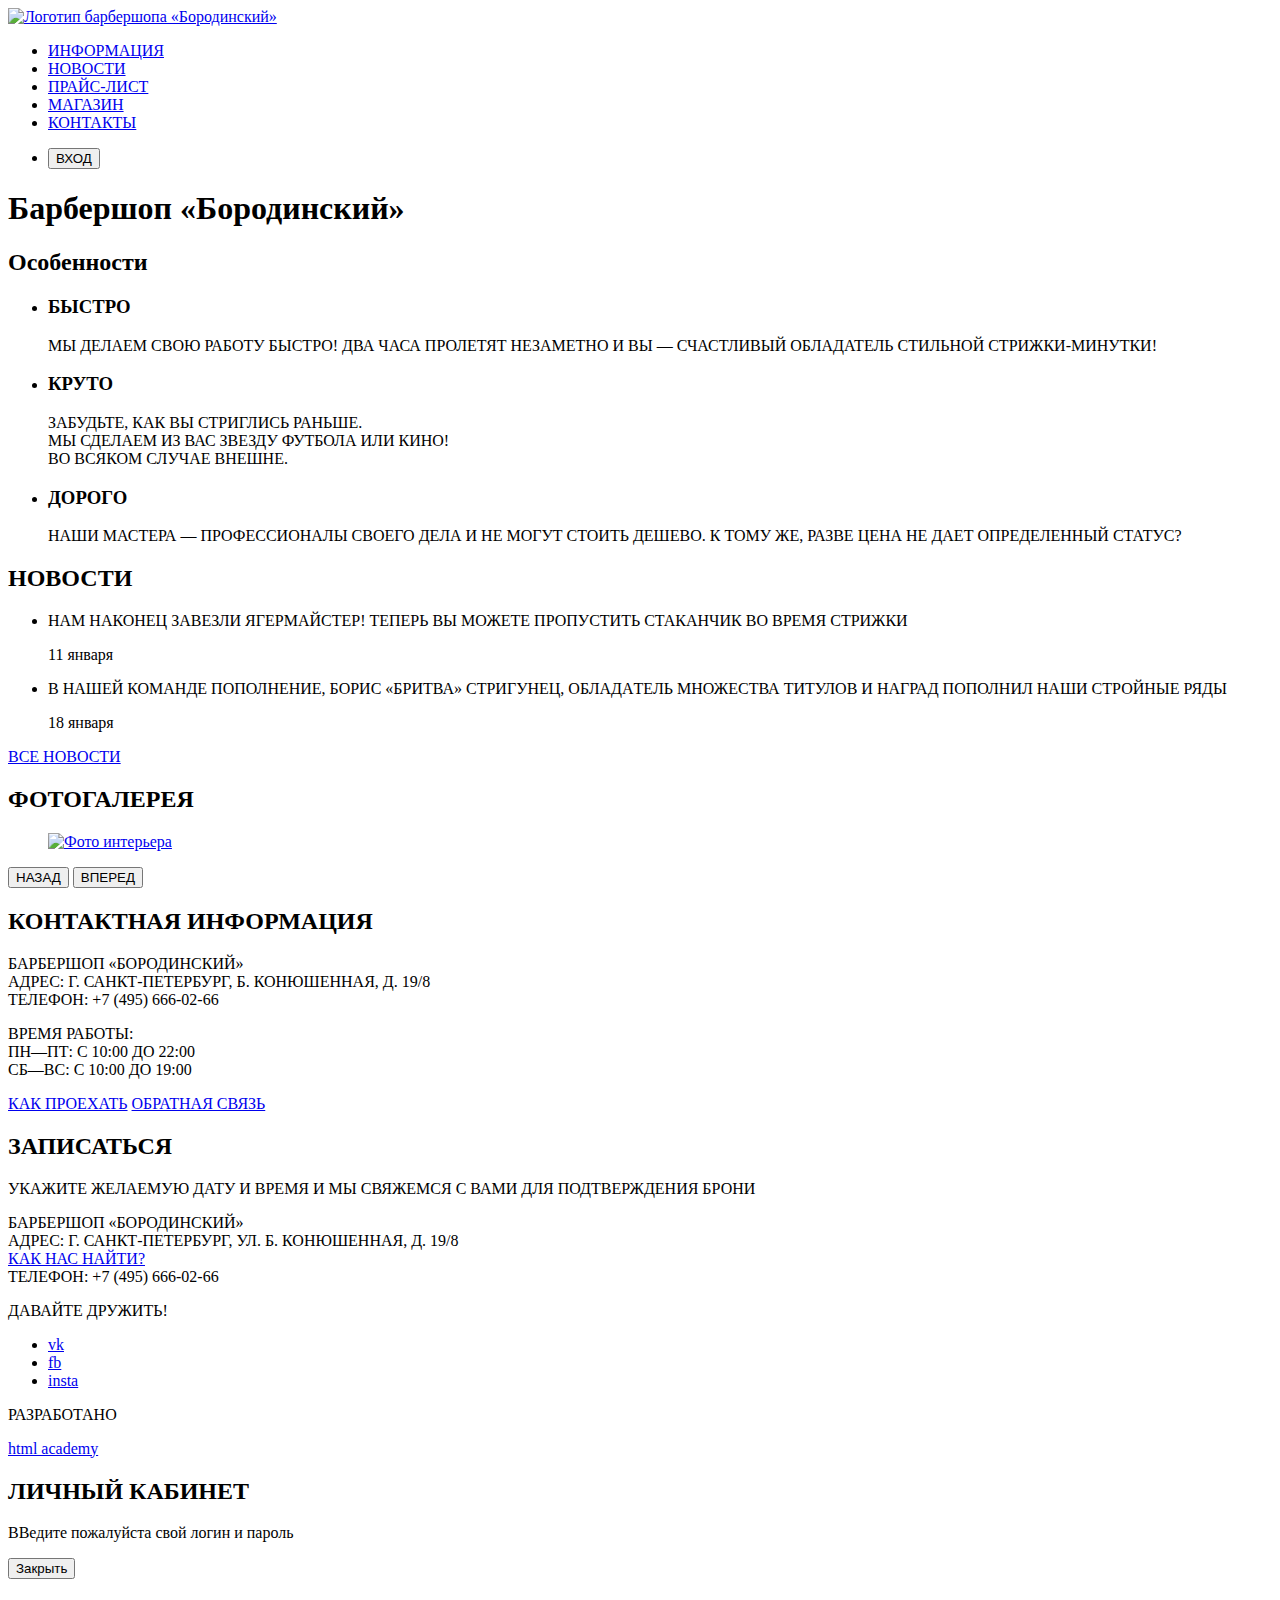
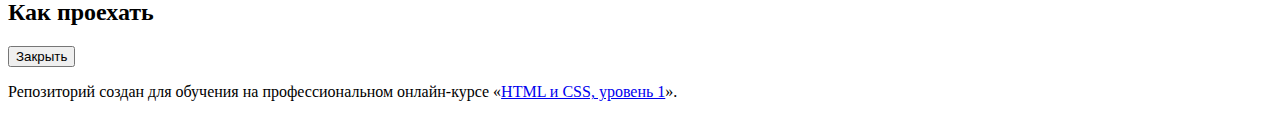
==== index.html @ 70d3af2f "Разметка главной страницы" ====
<!DOCTYPE html>
<html lang="ru">

  <head>
    <meta charset="utf-8">
    <title>HTML Academy: Барбершоп «Бородинский»</title>
  </head>

  <body>
    <header>
      <nav>
        <a href="#">
          <img src="https://via.placeholder.com/371x155" width="371" height="155" alt="Логотип барбершопа «Бородинский»">
        </a>
        <ul>
          <li><a href="info.htm">ИНФОРМАЦИЯ</a></li>
          <li><a href="news.htm">НОВОСТИ</a></li>
          <li><a href="price.htm">ПРАЙС-ЛИСТ</a></li>
          <li><a href="catalog.htm">МАГАЗИН</a></li>
          <li><a href="contacts.htm">КОНТАКТЫ</a></li>
        </ul>
        <ul>
          <li><button type="button">ВХОД</button></li>
        </ul>
      </nav>
    </header>

    <main>
      <h1>Барбершоп «Бородинский»</h1>
      <section>
        <h2>Особенности</h2>
        <ul>
          <li>
            <h3>БЫСТРО</h3>
            <p>МЫ ДЕЛАЕМ СВОЮ РАБОТУ БЫСТРО! ДВА ЧАСА ПРОЛЕТЯТ НЕЗАМЕТНО И ВЫ — СЧАСТЛИВЫЙ ОБЛАДАТЕЛЬ СТИЛЬНОЙ СТРИЖКИ-МИНУТКИ!</p>
          </li>
          <li>
            <h3>КРУТО</h3>
            <p>ЗАБУДЬТЕ, КАК ВЫ СТРИГЛИСЬ РАНЬШЕ.<br>МЫ СДЕЛАЕМ ИЗ ВАС ЗВЕЗДУ ФУТБОЛА ИЛИ КИНО!<br>ВО ВСЯКОМ СЛУЧАЕ ВНЕШНЕ.</p>
          </li>
          <li>
            <h3>ДОРОГО</h3>
            <p>НАШИ МАСТЕРА — ПРОФЕССИОНАЛЫ СВОЕГО ДЕЛА И НЕ МОГУТ СТОИТЬ ДЕШЕВО. К ТОМУ ЖЕ, РАЗВЕ ЦЕНА НЕ ДАЕТ ОПРЕДЕЛЕННЫЙ СТАТУС?</p>
          </li>
        </ul>
      </section>

      <section>
        <h2>НОВОСТИ</h2>
        <ul>
          <li>
            <p>НАМ НАКОНЕЦ ЗАВЕЗЛИ ЯГЕРМАЙСТЕР! ТЕПЕРЬ ВЫ МОЖЕТЕ ПРОПУСТИТЬ СТАКАНЧИК ВО ВРЕМЯ СТРИЖКИ</p>
            <time datetime="2019-01-11">11 января</time>
          </li>
          <li>
            <p>В НАШЕЙ КОМАНДЕ ПОПОЛНЕНИЕ, БОРИС «БРИТВА» СТРИГУНЕЦ, ОБЛАДAТЕЛЬ МНОЖЕСТВА ТИТУЛОВ И НАГРАД ПОПОЛНИЛ НАШИ СТРОЙНЫЕ РЯДЫ</p>
            <time datetime="2019-01-18">18 января</time>
          </li>
        </ul>
        <a href="news.html">ВСЕ НОВОСТИ</a>
      </section>

      <section>
        <h2>ФОТОГАЛЕРЕЯ</h2>
        <figure>
          <a href="#">
            <img src="https://via.placeholder.com/286x164" alt="Фото интерьера">
          </a>
        </figure>
        <button type="button" name="photo-gallery-back">НАЗАД</button>
        <button type="button" name="photo-gallery-forward">ВПЕРЕД</button>
      </section>

      <section>
        <h2>КОНТАКТНАЯ ИНФОРМАЦИЯ</h2>
        <p>
          БАРБЕРШОП «БОРОДИНСКИЙ»<br>
          АДРЕС: Г. САНКТ-ПЕТЕРБУРГ, Б. КОНЮШЕННАЯ, Д. 19/8<br>
          ТЕЛЕФОН: +7 (495) 666-02-66
        </p>
        <p>
          ВРЕМЯ РАБОТЫ:<br>
          ПН—ПТ: С 10:00 ДО 22:00<br>
          СБ—ВС: С 10:00 ДО 19:00
        </p>
        <a href="map.html">КАК ПРОЕХАТЬ</a>
        <a href="contacts.html">ОБРАТНАЯ СВЯЗЬ</a>
      </section>

      <section>
        <h2>ЗАПИСАТЬСЯ</h2>
        <p>УКАЖИТЕ ЖЕЛАЕМУЮ ДАТУ И ВРЕМЯ И МЫ СВЯЖЕМСЯ С ВАМИ ДЛЯ ПОДТВЕРЖДЕНИЯ БРОНИ</p>
          <!-- форма для записи: ДАТА  ВРЕМЯ  ВАШЕ ИМЯ  ТЕЛЕФОН  ОТПРАВИТЬ -->

      </section>
    </main>

    <footer>
      <p>
        БАРБЕРШОП «БОРОДИНСКИЙ»<br>
        АДРЕС: Г. САНКТ-ПЕТЕРБУРГ, УЛ. Б. КОНЮШЕННАЯ, Д. 19/8<br>
        <a href="map.html">КАК НАС НАЙТИ?</a><br>
        ТЕЛЕФОН: +7 (495) 666-02-66
      </p>
      <div class="footer-social">
        <p>ДАВАЙТЕ ДРУЖИТЬ!</p>
        <ul>
          <li><a href="#">vk</a></li>
          <li><a href="#">fb</a></li>
          <li><a href="#">insta</a></li>
        </ul>
        <p>РАЗРАБОТАНО</p>
        <a href="https://htmlacademy.ru">html academy</a>
      </div>
    </footer>

    <section>
      <h2>ЛИЧНЫЙ КАБИНЕТ</h2>
      <p>ВВедите пожалуйста свой логин и пароль</p>
      <!-- форма для входа: ЛОГИН ПАРОЛЬ ЗАПОМНИТЕ МЕНЯ Я ЗАБЫЛ ПАРОЛЬ! ВОЙТИ -->
      <button type="button" name="window-close">Закрыть</button>
    </section>

    <section>
      <h2>Как проехать</h2>
      <!-- карта -->
      <button type="button" name="window-close">Закрыть</button>
    </section>
    <p>Репозиторий создан для обучения на профессиональном онлайн‑курсе «<a href="https://htmlacademy.ru/intensive/htmlcss">HTML и CSS, уровень 1</a>».</p>
  </body>
</html>
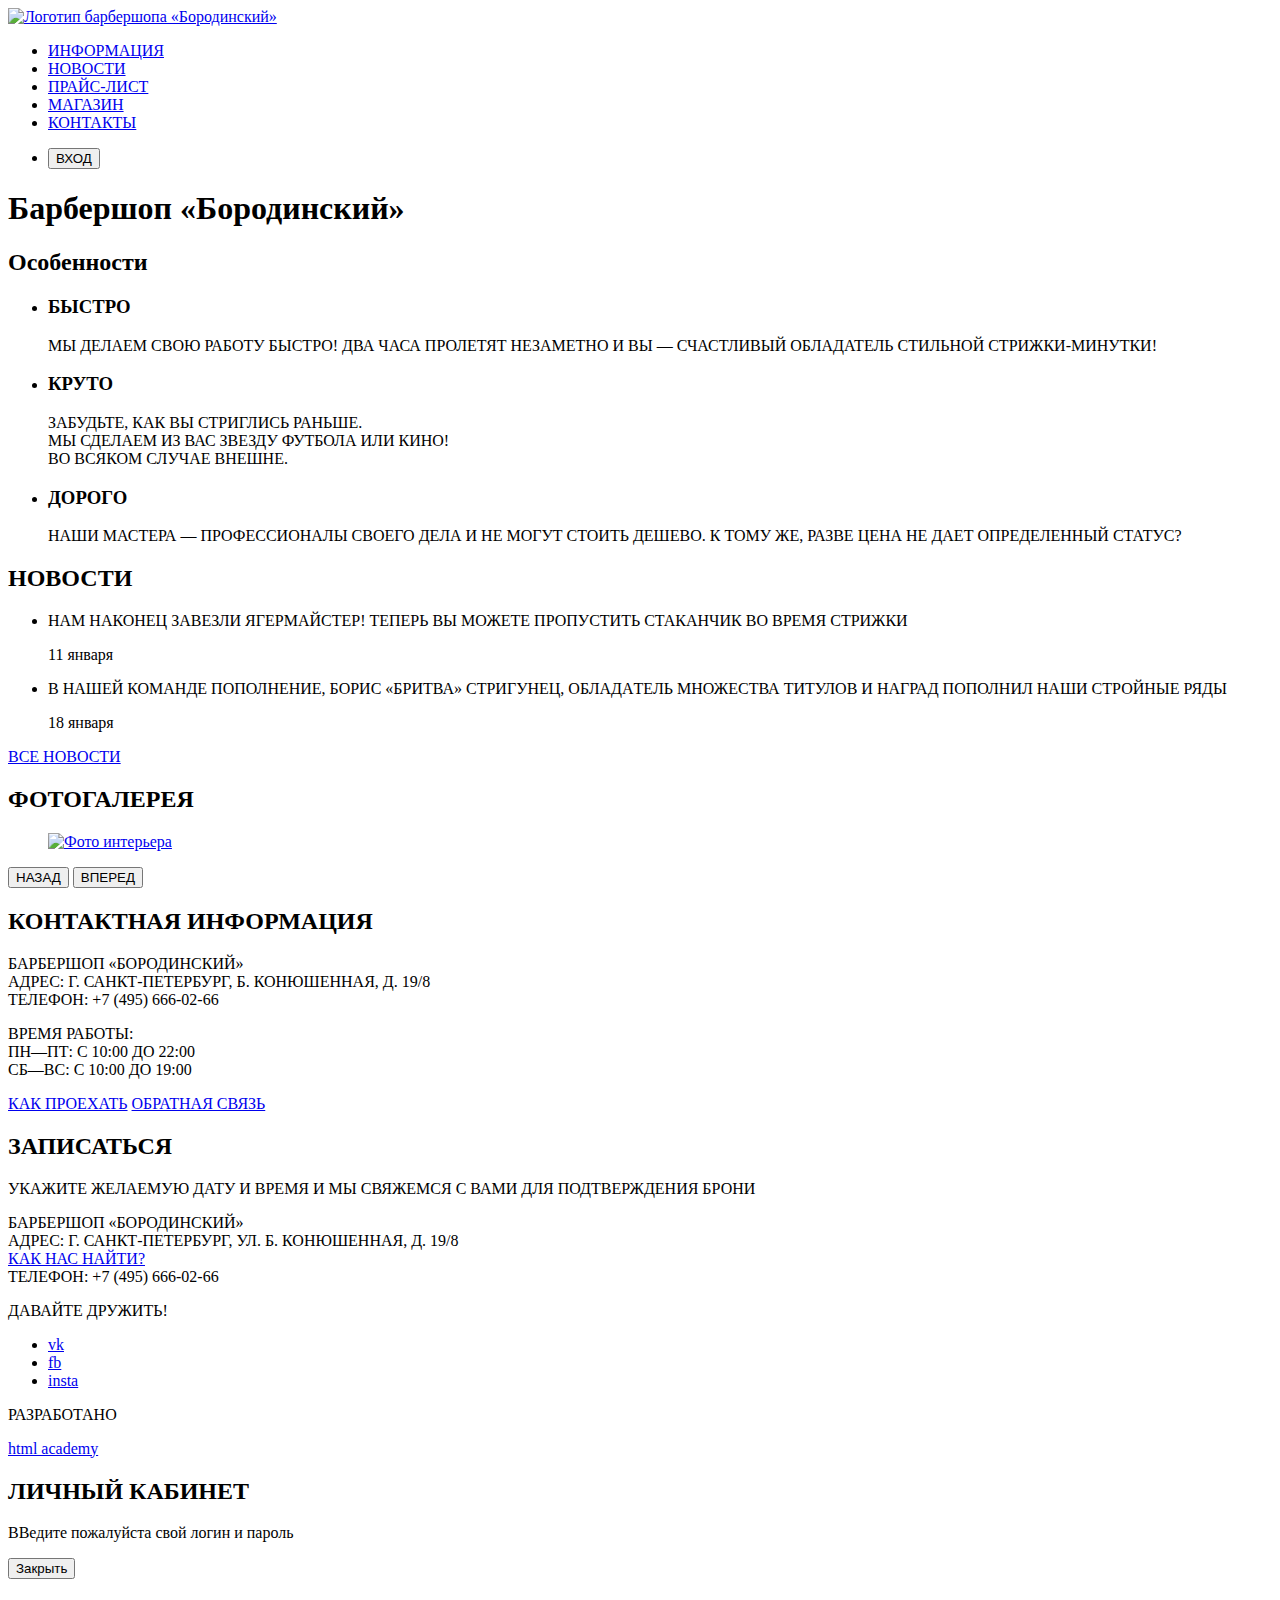
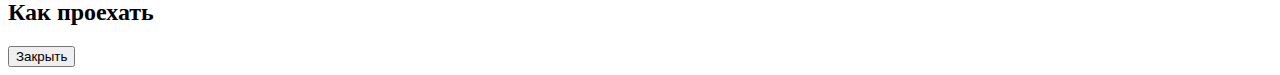
==== commit 2a39a71b: "инфо про репозиторий спрятано в коммент" ====
--- a/index.html
+++ b/index.html
@@ -126,6 +126,6 @@
       <!-- карта -->
       <button type="button" name="window-close">Закрыть</button>
     </section>
-    <p>Репозиторий создан для обучения на профессиональном онлайн‑курсе «<a href="https://htmlacademy.ru/intensive/htmlcss">HTML и CSS, уровень 1</a>».</p>
+    <!-- <p>Репозиторий создан для обучения на профессиональном онлайн‑курсе «<a href="https://htmlacademy.ru/intensive/htmlcss">HTML и CSS, уровень 1</a>».</p> -->
   </body>
 </html>
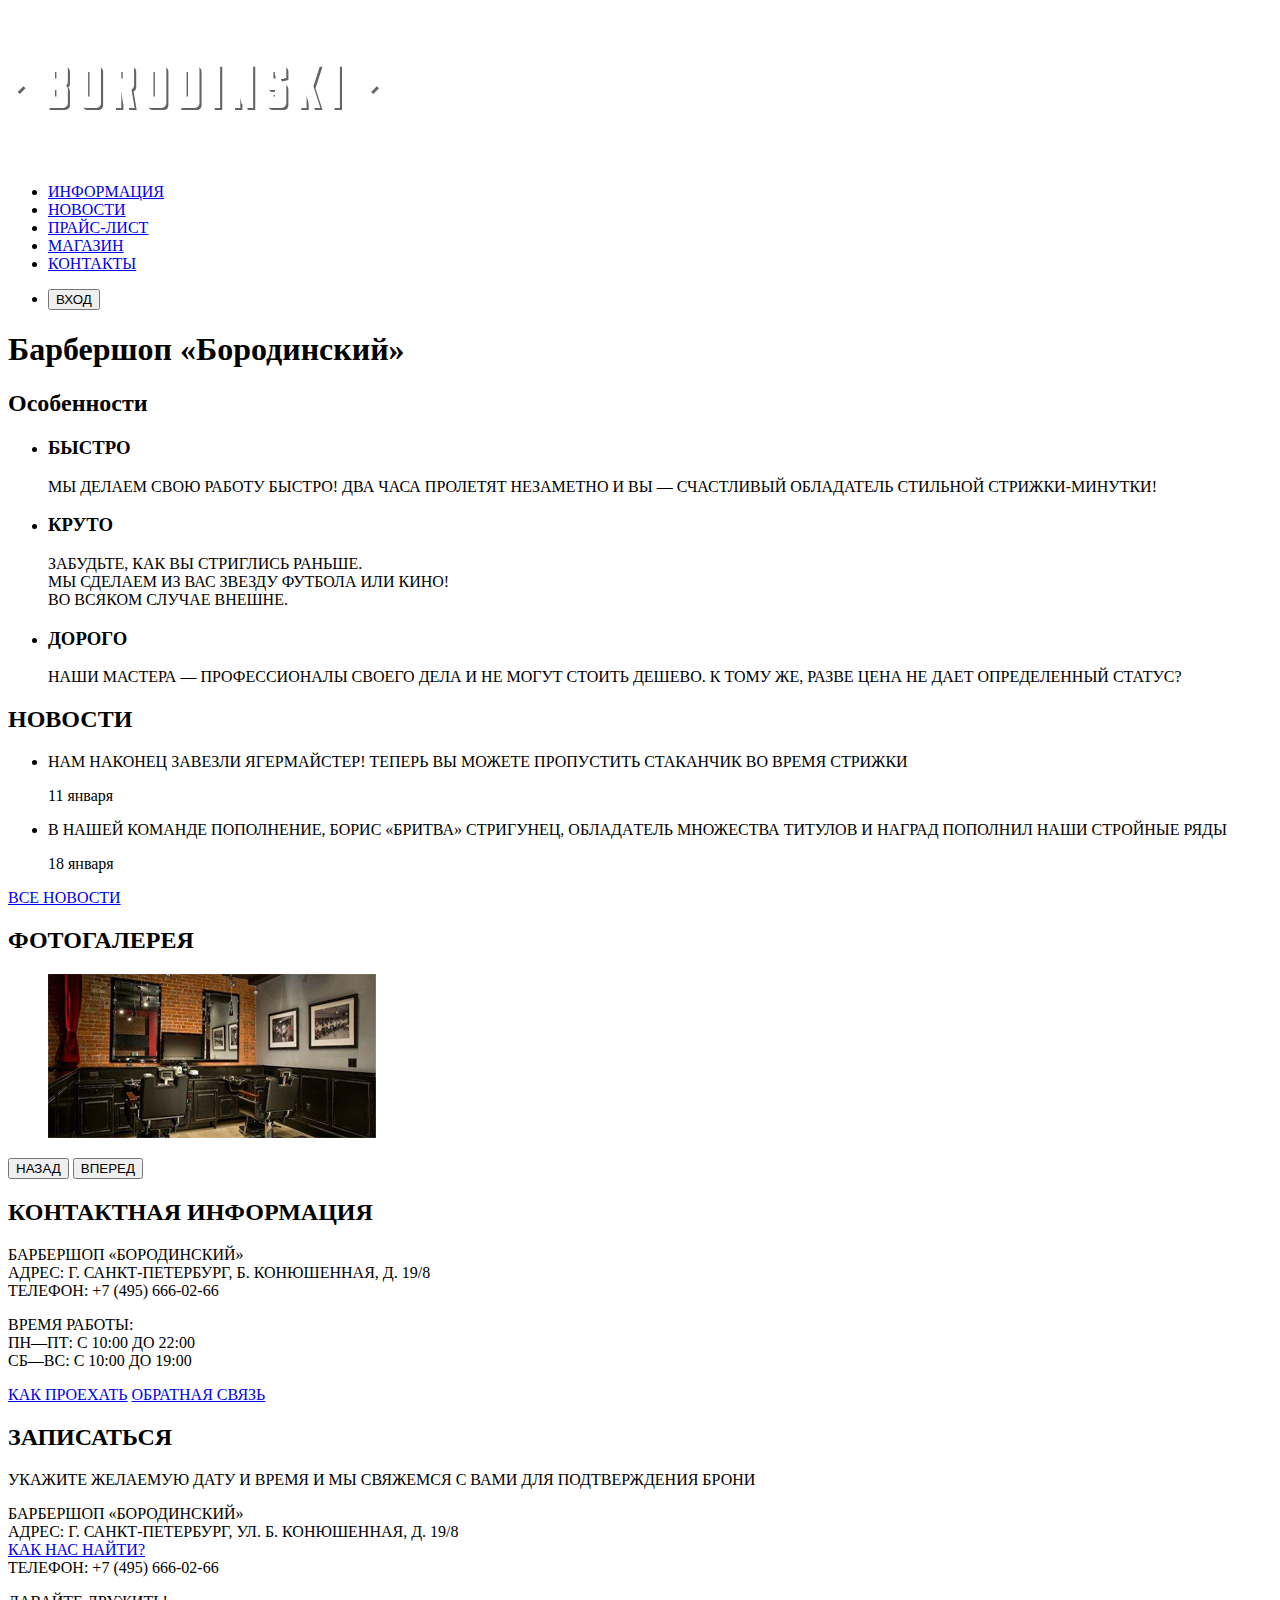
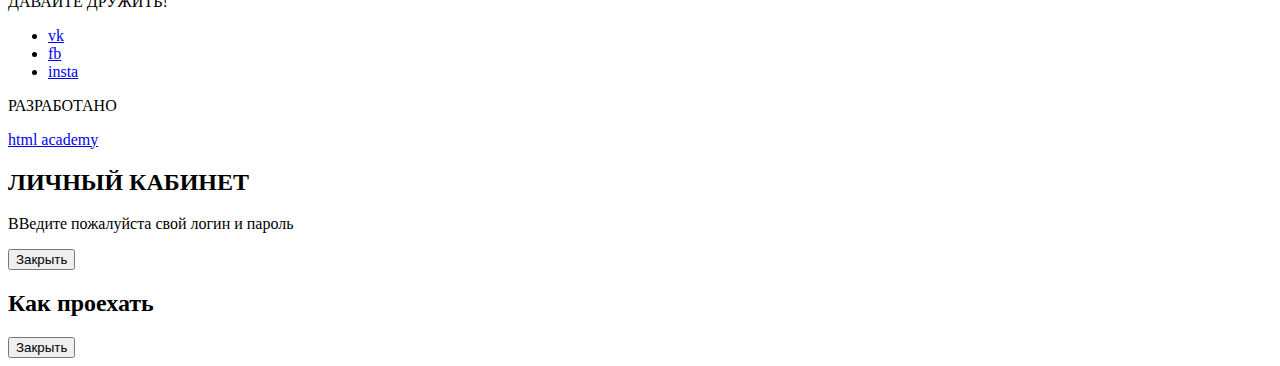
==== commit 6d754cb7: "Добавлена графика" ====
--- a/index.html
+++ b/index.html
@@ -10,13 +10,13 @@
     <header>
       <nav>
         <a href="#">
-          <img src="https://via.placeholder.com/371x155" width="371" height="155" alt="Логотип барбершопа «Бородинский»">
+          <img src="./img/index-logo.svg" width="371" height="155" alt="Логотип барбершопа «Бородинский»">
         </a>
         <ul>
           <li><a href="info.htm">ИНФОРМАЦИЯ</a></li>
           <li><a href="news.htm">НОВОСТИ</a></li>
           <li><a href="price.htm">ПРАЙС-ЛИСТ</a></li>
-          <li><a href="catalog.htm">МАГАЗИН</a></li>
+          <li><a href="shop.htm">МАГАЗИН</a></li>
           <li><a href="contacts.htm">КОНТАКТЫ</a></li>
         </ul>
         <ul>
@@ -64,7 +64,7 @@
         <h2>ФОТОГАЛЕРЕЯ</h2>
         <figure>
           <a href="#">
-            <img src="https://via.placeholder.com/286x164" alt="Фото интерьера">
+            <img src="./img/interior-photo.jpg" alt="Фото интерьера">
           </a>
         </figure>
         <button type="button" name="photo-gallery-back">НАЗАД</button>
@@ -110,7 +110,7 @@
           <li><a href="#">insta</a></li>
         </ul>
         <p>РАЗРАБОТАНО</p>
-        <a href="https://htmlacademy.ru">html academy</a>
+        <a href="https://htmlacademy.ru/intensive/htmlcss" target="_blank">html academy</a>
       </div>
     </footer>
 
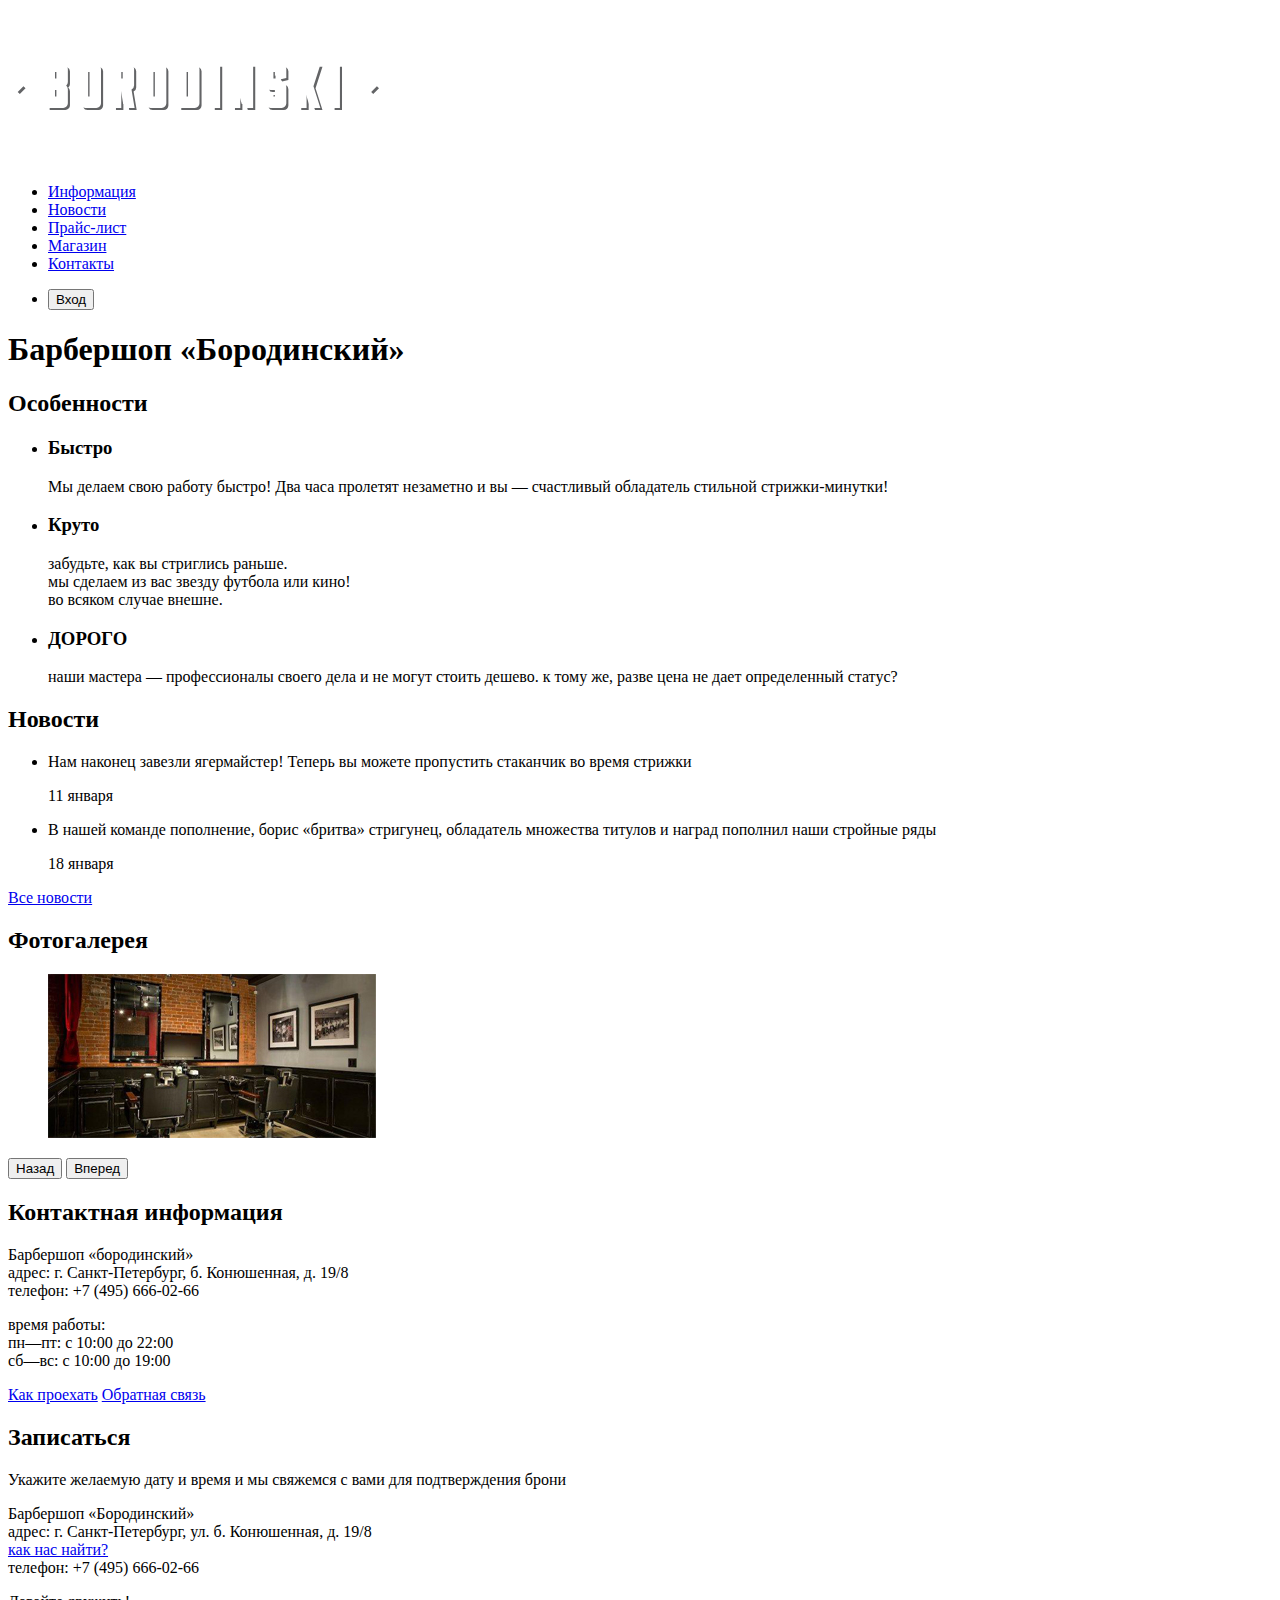
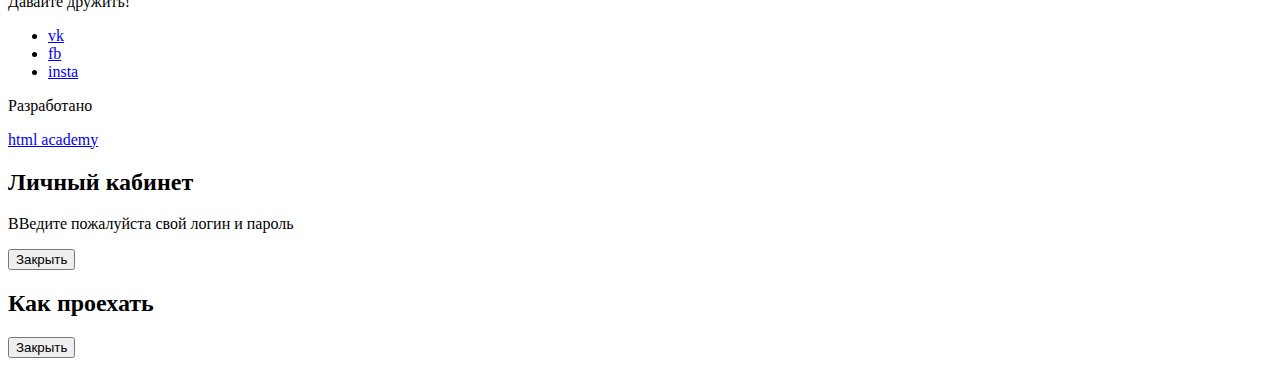
==== commit 18cb0e49: "Исправлен регистр у текстов на главной" ====
--- a/index.html
+++ b/index.html
@@ -13,14 +13,14 @@
           <img src="./img/index-logo.svg" width="371" height="155" alt="Логотип барбершопа «Бородинский»">
         </a>
         <ul>
-          <li><a href="info.htm">ИНФОРМАЦИЯ</a></li>
-          <li><a href="news.htm">НОВОСТИ</a></li>
-          <li><a href="price.htm">ПРАЙС-ЛИСТ</a></li>
-          <li><a href="shop.htm">МАГАЗИН</a></li>
-          <li><a href="contacts.htm">КОНТАКТЫ</a></li>
+          <li><a href="info.htm">Информация</a></li>
+          <li><a href="news.htm">Новости</a></li>
+          <li><a href="price.htm">Прайс-лист</a></li>
+          <li><a href="shop.htm">Магазин</a></li>
+          <li><a href="contacts.htm">Контакты</a></li>
         </ul>
         <ul>
-          <li><button type="button">ВХОД</button></li>
+          <li><button type="button">Вход</button></li>
         </ul>
       </nav>
     </header>
@@ -31,65 +31,65 @@
         <h2>Особенности</h2>
         <ul>
           <li>
-            <h3>БЫСТРО</h3>
-            <p>МЫ ДЕЛАЕМ СВОЮ РАБОТУ БЫСТРО! ДВА ЧАСА ПРОЛЕТЯТ НЕЗАМЕТНО И ВЫ — СЧАСТЛИВЫЙ ОБЛАДАТЕЛЬ СТИЛЬНОЙ СТРИЖКИ-МИНУТКИ!</p>
+            <h3>Быстро</h3>
+            <p>Мы делаем свою работу быстро! Два часа пролетят незаметно и вы — счастливый обладатель стильной стрижки-минутки!</p>
           </li>
           <li>
-            <h3>КРУТО</h3>
-            <p>ЗАБУДЬТЕ, КАК ВЫ СТРИГЛИСЬ РАНЬШЕ.<br>МЫ СДЕЛАЕМ ИЗ ВАС ЗВЕЗДУ ФУТБОЛА ИЛИ КИНО!<br>ВО ВСЯКОМ СЛУЧАЕ ВНЕШНЕ.</p>
+            <h3>Круто</h3>
+            <p>забудьте, как вы стриглись раньше.<br>мы сделаем из вас звезду футбола или кино!<br>во всяком случае внешне.</p>
           </li>
           <li>
             <h3>ДОРОГО</h3>
-            <p>НАШИ МАСТЕРА — ПРОФЕССИОНАЛЫ СВОЕГО ДЕЛА И НЕ МОГУТ СТОИТЬ ДЕШЕВО. К ТОМУ ЖЕ, РАЗВЕ ЦЕНА НЕ ДАЕТ ОПРЕДЕЛЕННЫЙ СТАТУС?</p>
+            <p>наши мастера — профессионалы своего дела и не могут стоить дешево. к тому же, разве цена не дает определенный статус?</p>
           </li>
         </ul>
       </section>
 
       <section>
-        <h2>НОВОСТИ</h2>
+        <h2>Новости</h2>
         <ul>
           <li>
-            <p>НАМ НАКОНЕЦ ЗАВЕЗЛИ ЯГЕРМАЙСТЕР! ТЕПЕРЬ ВЫ МОЖЕТЕ ПРОПУСТИТЬ СТАКАНЧИК ВО ВРЕМЯ СТРИЖКИ</p>
+            <p>Нам наконец завезли ягермайстер! Теперь вы можете пропустить стаканчик во время стрижки</p>
             <time datetime="2019-01-11">11 января</time>
           </li>
           <li>
-            <p>В НАШЕЙ КОМАНДЕ ПОПОЛНЕНИЕ, БОРИС «БРИТВА» СТРИГУНЕЦ, ОБЛАДAТЕЛЬ МНОЖЕСТВА ТИТУЛОВ И НАГРАД ПОПОЛНИЛ НАШИ СТРОЙНЫЕ РЯДЫ</p>
+            <p>В нашей команде пополнение, борис «бритва» стригунец, обладaтель множества титулов и наград пополнил наши стройные ряды</p>
             <time datetime="2019-01-18">18 января</time>
           </li>
         </ul>
-        <a href="news.html">ВСЕ НОВОСТИ</a>
+        <a href="news.html">Все новости</a>
       </section>
 
       <section>
-        <h2>ФОТОГАЛЕРЕЯ</h2>
+        <h2>Фотогалерея</h2>
         <figure>
           <a href="#">
             <img src="./img/interior-photo.jpg" alt="Фото интерьера">
           </a>
         </figure>
-        <button type="button" name="photo-gallery-back">НАЗАД</button>
-        <button type="button" name="photo-gallery-forward">ВПЕРЕД</button>
+        <button type="button" name="photo-gallery-back">Назад</button>
+        <button type="button" name="photo-gallery-forward">Вперед</button>
       </section>
 
       <section>
-        <h2>КОНТАКТНАЯ ИНФОРМАЦИЯ</h2>
+        <h2>Контактная информация</h2>
         <p>
-          БАРБЕРШОП «БОРОДИНСКИЙ»<br>
-          АДРЕС: Г. САНКТ-ПЕТЕРБУРГ, Б. КОНЮШЕННАЯ, Д. 19/8<br>
-          ТЕЛЕФОН: +7 (495) 666-02-66
+          Барбершоп «бородинский»<br>
+          адрес: г. Санкт-Петербург, б. Конюшенная, д. 19/8<br>
+          телефон: +7 (495) 666-02-66
         </p>
         <p>
-          ВРЕМЯ РАБОТЫ:<br>
-          ПН—ПТ: С 10:00 ДО 22:00<br>
-          СБ—ВС: С 10:00 ДО 19:00
+          время работы:<br>
+          пн—пт: с 10:00 до 22:00<br>
+          сб—вс: с 10:00 до 19:00
         </p>
-        <a href="map.html">КАК ПРОЕХАТЬ</a>
-        <a href="contacts.html">ОБРАТНАЯ СВЯЗЬ</a>
+        <a href="map.html">Как проехать</a>
+        <a href="contacts.html">Обратная связь</a>
       </section>
 
       <section>
-        <h2>ЗАПИСАТЬСЯ</h2>
-        <p>УКАЖИТЕ ЖЕЛАЕМУЮ ДАТУ И ВРЕМЯ И МЫ СВЯЖЕМСЯ С ВАМИ ДЛЯ ПОДТВЕРЖДЕНИЯ БРОНИ</p>
+        <h2>Записаться</h2>
+        <p>Укажите желаемую дату и время и мы свяжемся с вами для подтверждения брони</p>
           <!-- форма для записи: ДАТА  ВРЕМЯ  ВАШЕ ИМЯ  ТЕЛЕФОН  ОТПРАВИТЬ -->
 
       </section>
@@ -97,25 +97,25 @@
 
     <footer>
       <p>
-        БАРБЕРШОП «БОРОДИНСКИЙ»<br>
-        АДРЕС: Г. САНКТ-ПЕТЕРБУРГ, УЛ. Б. КОНЮШЕННАЯ, Д. 19/8<br>
-        <a href="map.html">КАК НАС НАЙТИ?</a><br>
-        ТЕЛЕФОН: +7 (495) 666-02-66
+        Барбершоп «Бородинский»<br>
+        адрес: г. Санкт-Петербург, ул. б. Конюшенная, д. 19/8<br>
+        <a href="map.html">как нас найти?</a><br>
+        телефон: +7 (495) 666-02-66
       </p>
       <div class="footer-social">
-        <p>ДАВАЙТЕ ДРУЖИТЬ!</p>
+        <p>Давайте дружить!</p>
         <ul>
           <li><a href="#">vk</a></li>
           <li><a href="#">fb</a></li>
           <li><a href="#">insta</a></li>
         </ul>
-        <p>РАЗРАБОТАНО</p>
+        <p>Разработано</p>
         <a href="https://htmlacademy.ru/intensive/htmlcss" target="_blank">html academy</a>
       </div>
     </footer>
 
     <section>
-      <h2>ЛИЧНЫЙ КАБИНЕТ</h2>
+      <h2>Личный кабинет</h2>
       <p>ВВедите пожалуйста свой логин и пароль</p>
       <!-- форма для входа: ЛОГИН ПАРОЛЬ ЗАПОМНИТЕ МЕНЯ Я ЗАБЫЛ ПАРОЛЬ! ВОЙТИ -->
       <button type="button" name="window-close">Закрыть</button>
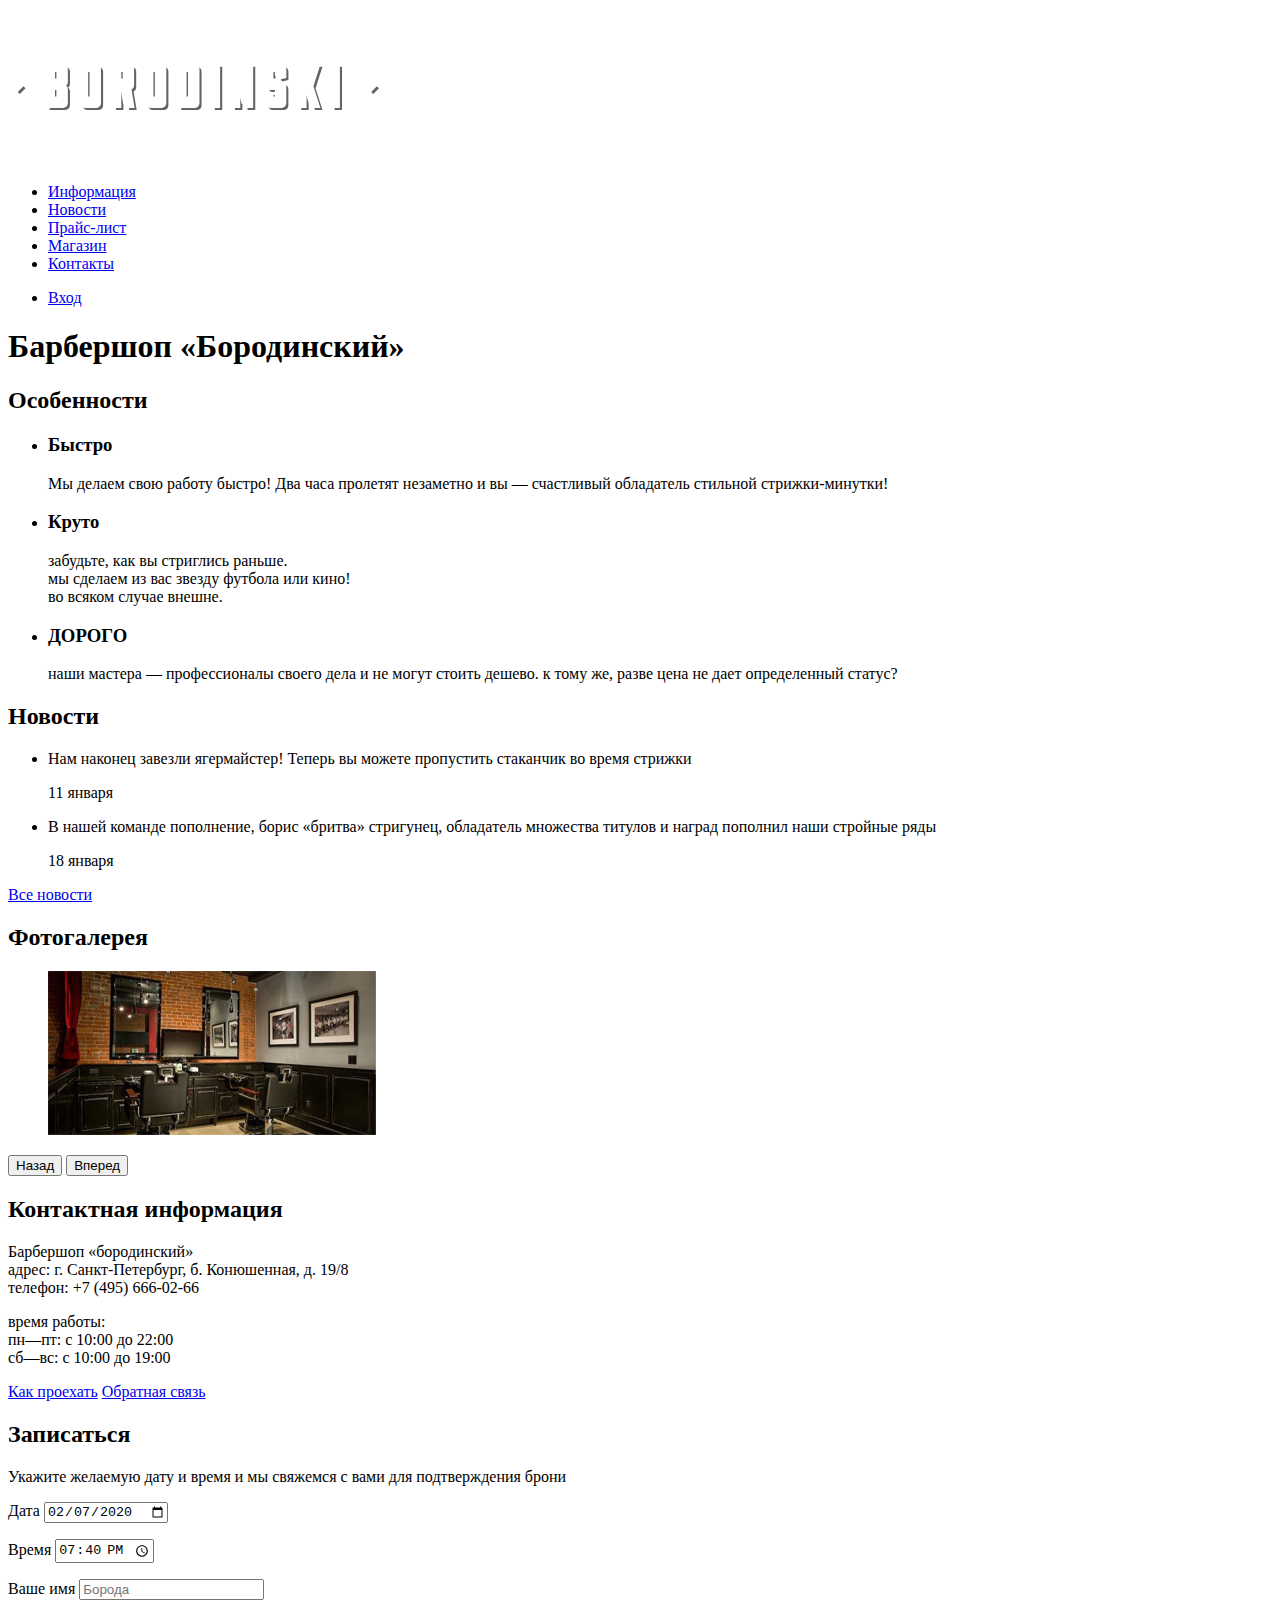
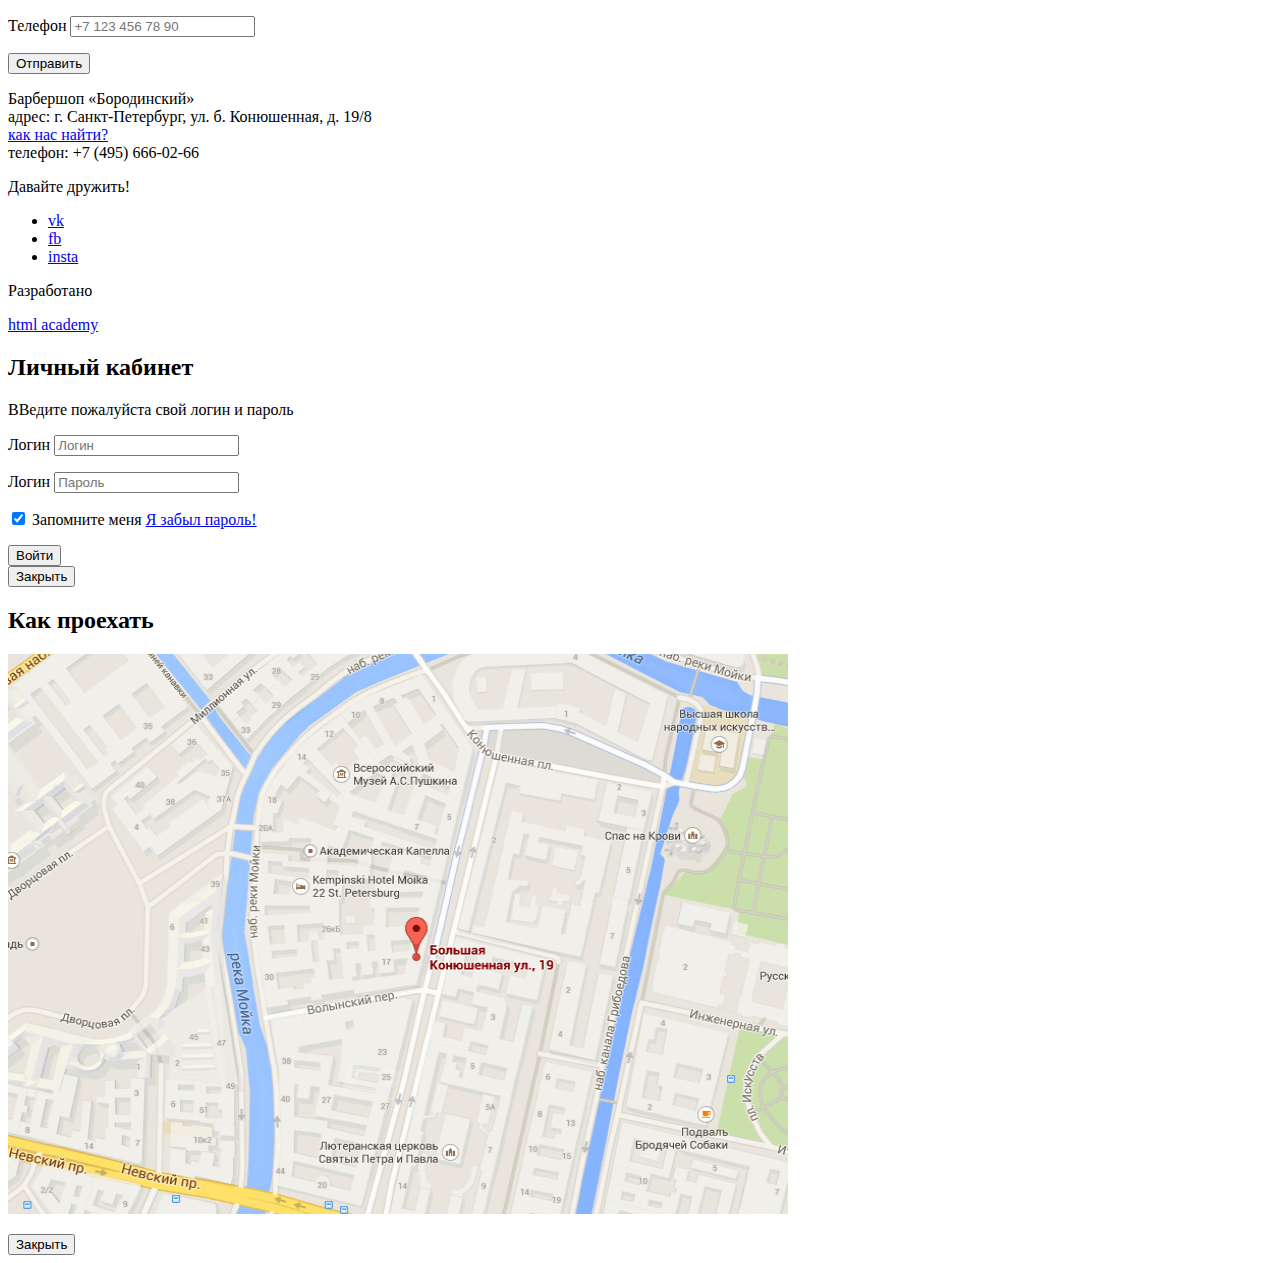
==== commit 904e049d: "Рзамечены формы на главной странице" ====
--- a/index.html
+++ b/index.html
@@ -20,7 +20,11 @@
           <li><a href="contacts.htm">Контакты</a></li>
         </ul>
         <ul>
-          <li><button type="button">Вход</button></li>
+          <li>
+            <a href="login.html">
+              Вход
+            </a>
+          </li>
         </ul>
       </nav>
     </header>
@@ -60,7 +64,7 @@
         <a href="news.html">Все новости</a>
       </section>
 
-      <section>
+      <section class="gallery">
         <h2>Фотогалерея</h2>
         <figure>
           <a href="#">
@@ -90,8 +94,25 @@
       <section>
         <h2>Записаться</h2>
         <p>Укажите желаемую дату и время и мы свяжемся с вами для подтверждения брони</p>
-          <!-- форма для записи: ДАТА  ВРЕМЯ  ВАШЕ ИМЯ  ТЕЛЕФОН  ОТПРАВИТЬ -->
-
+        <form action="https://echo.htmlacademy.ru" method="post">
+          <p>
+            <label for="sign-up-date">Дата</label>
+            <input id="sign-up-date" type="date" name="date" value="2020-02-07">
+          </p>
+          <p>
+            <label for="sign-up-time">Время</label>
+            <input id="sign-up-time" type="time" name="time" value="19:40">
+          </p>
+          <p>
+            <label for="sign-up-name">Ваше имя</label>
+            <input id="sign-up-name" type="text" name="name" value="" placeholder="Борода">
+          </p>
+          <p>
+            <label for="sign-up-telephone">Телефон</label>
+            <input id="sign-up-telephone" type="tel" name="telephone" value="" placeholder="+7 123 456 78 90" pattern="\+[0-9]{11,}">
+          </p>
+          <button type="submit">Отправить</button>
+        </form>
       </section>
     </main>
 
@@ -117,15 +138,35 @@
     <section>
       <h2>Личный кабинет</h2>
       <p>ВВедите пожалуйста свой логин и пароль</p>
-      <!-- форма для входа: ЛОГИН ПАРОЛЬ ЗАПОМНИТЕ МЕНЯ Я ЗАБЫЛ ПАРОЛЬ! ВОЙТИ -->
+      <form action="https://echo.htmlacademy.ru" method="post">
+        <p>
+          <label class="visually-hidden" for="user-login">Логин</label>
+          <input id="user-login" type="email" name="login" placeholder="Логин">
+        </p>
+        <p>
+          <label class="visually-hidden" for="user-password">Логин</label>
+          <input id="user-password" type="password" name="password" placeholder="Пароль">
+        </p>
+        <p>
+          <label>
+            <input type="checkbox" name="remember" checked>
+            Запомните меня
+          </label>
+          <a href="#">Я забыл пароль!</a>
+        </p>
+      <button type="submit">Войти</button>
+      </form>
       <button type="button" name="window-close">Закрыть</button>
     </section>
 
     <section>
       <h2>Как проехать</h2>
-      <!-- карта -->
+      <p>
+        <img src="./img/map-small.png" width="780" height="560" alt="Офис компании по адресу ул. Большая Конюшенная 19/8, Санкт-Петербург">
+      </p>
       <button type="button" name="window-close">Закрыть</button>
     </section>
-    <!-- <p>Репозиторий создан для обучения на профессиональном онлайн‑курсе «<a href="https://htmlacademy.ru/intensive/htmlcss">HTML и CSS, уровень 1</a>».</p> -->
   </body>
 </html>
+
+<!-- <p>Репозиторий создан для обучения на профессиональном онлайн‑курсе «<a href="https://htmlacademy.ru/intensive/htmlcss">HTML и CSS, уровень 1</a>».</p> -->
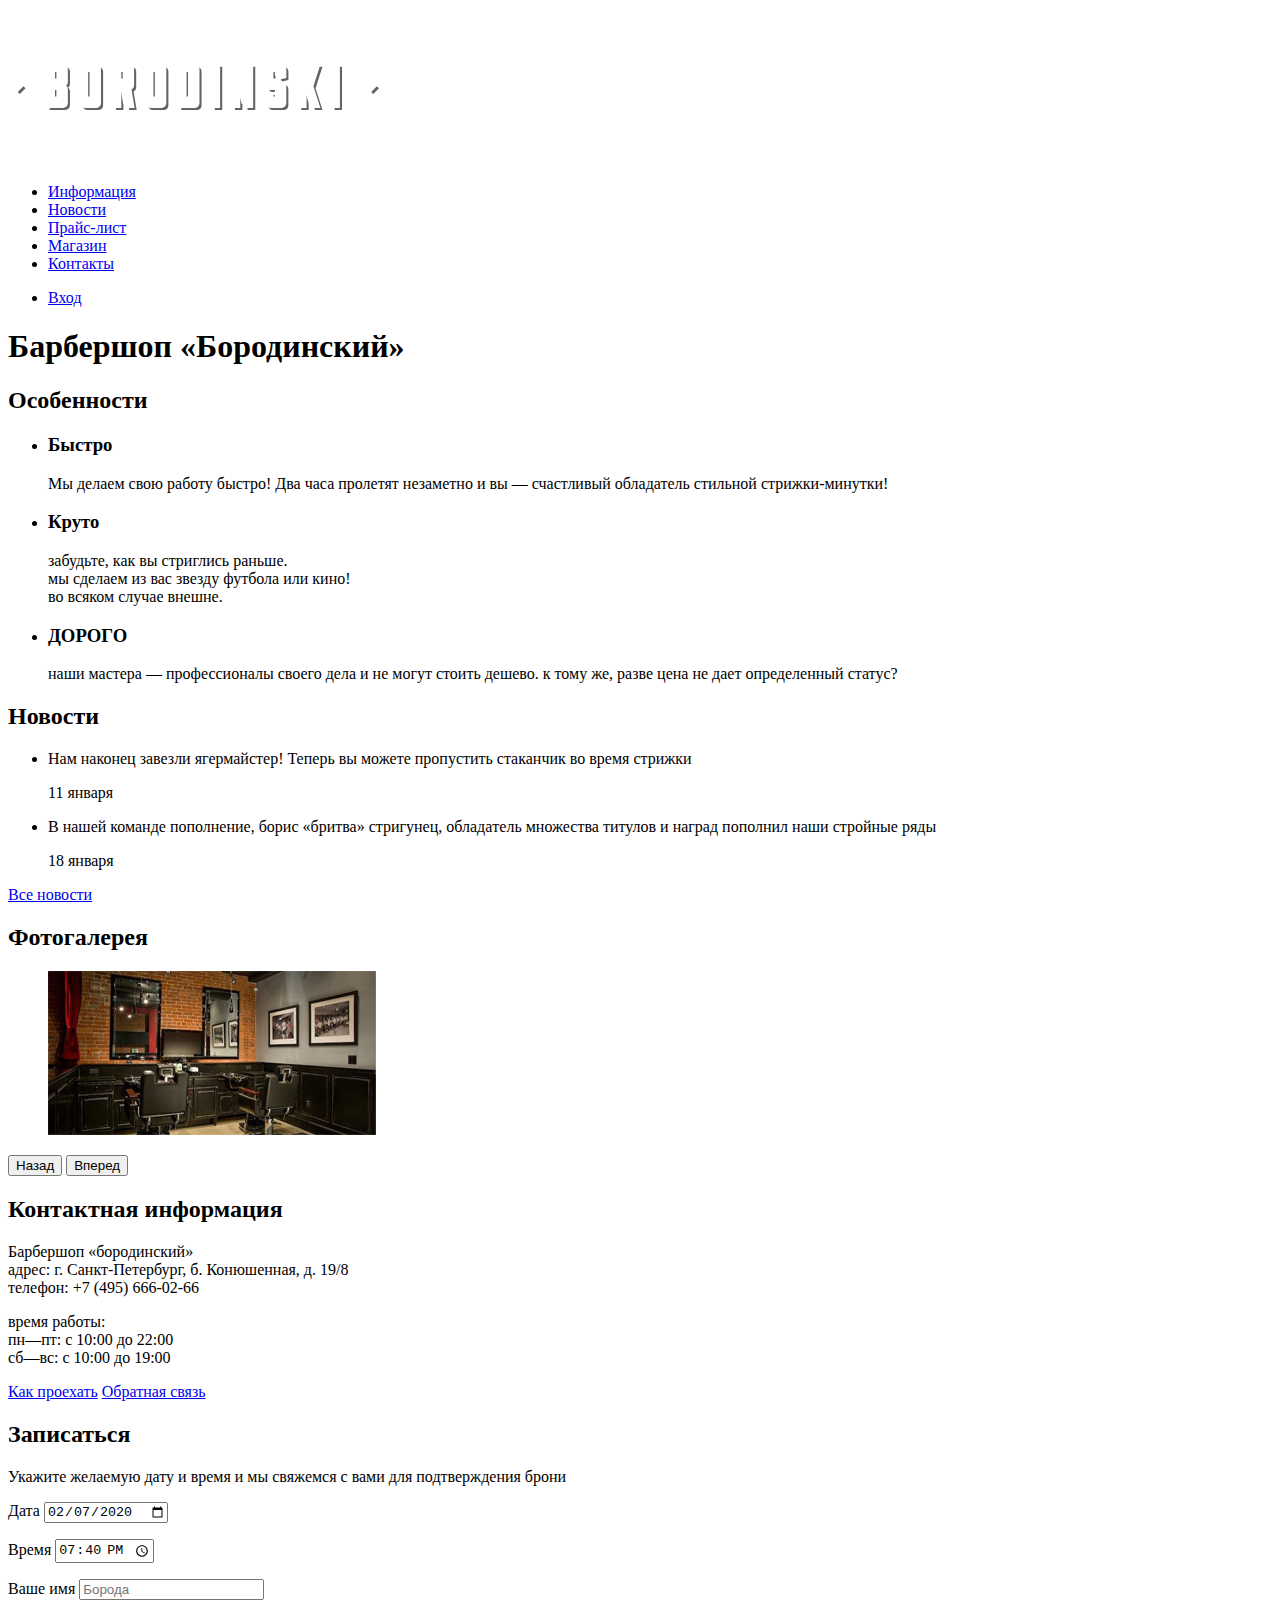
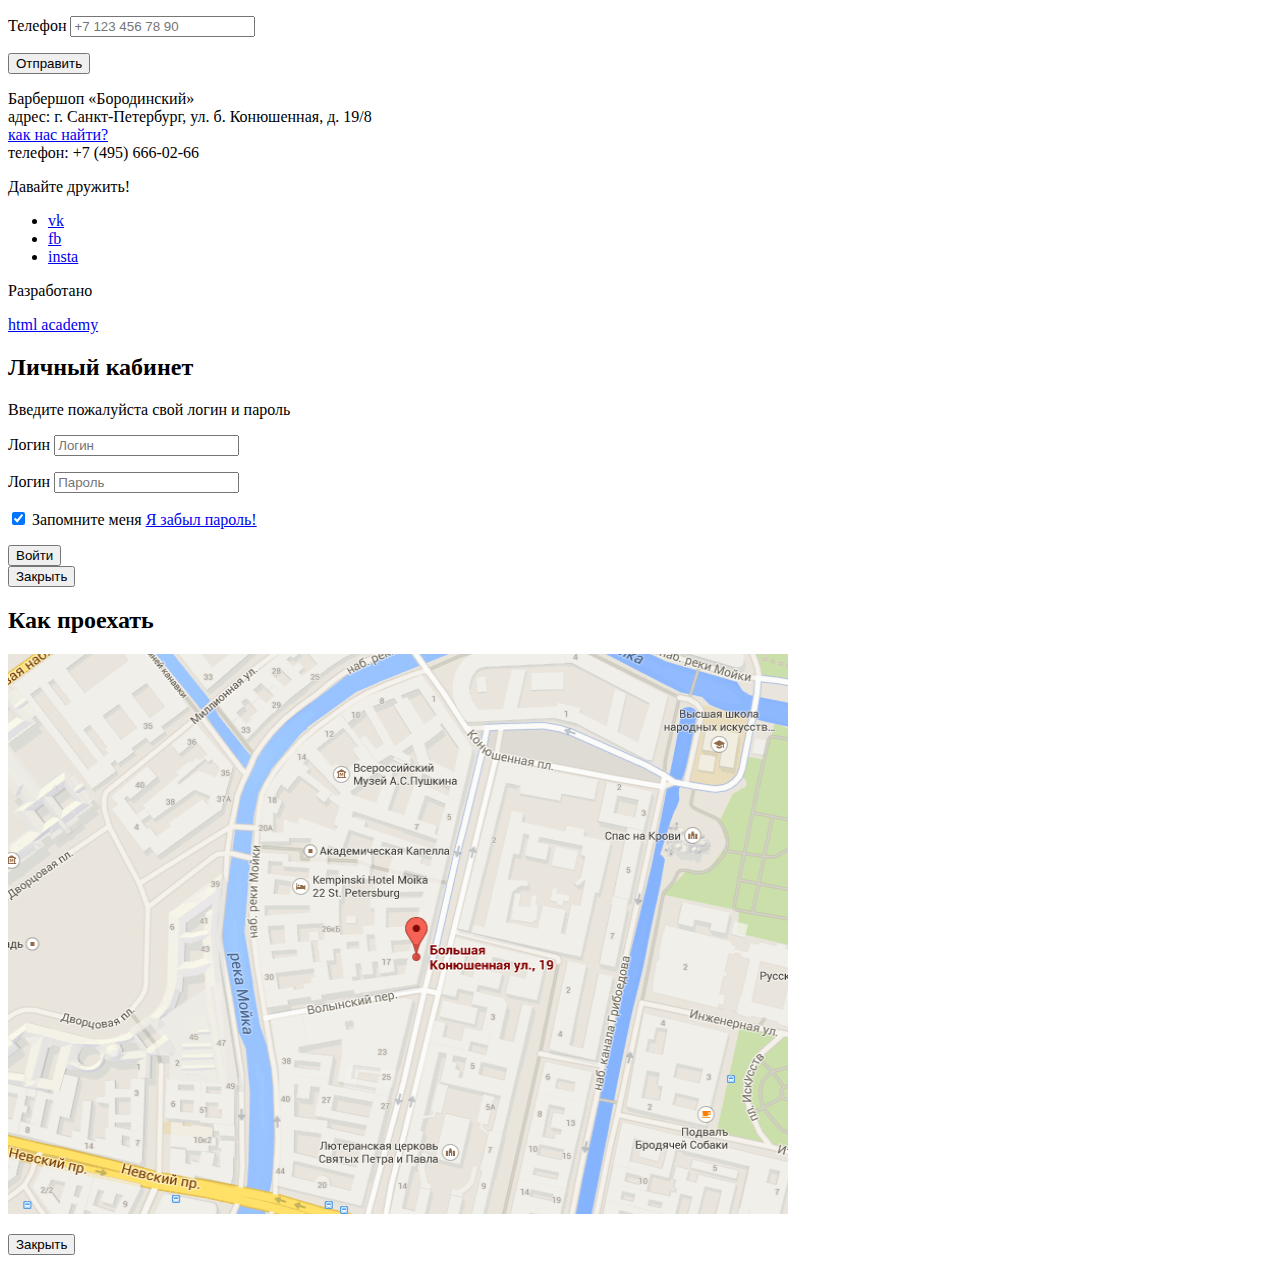
==== commit 8c8c9222: "Спрятаны отсутствующие в макете заголовки" ====
--- a/index.html
+++ b/index.html
@@ -30,7 +30,7 @@
     </header>
 
     <main>
-      <h1>Барбершоп «Бородинский»</h1>
+      <h1 class="visually-hidden">Барбершоп «Бородинский»</h1>
       <section>
         <h2>Особенности</h2>
         <ul>
@@ -137,7 +137,7 @@
 
     <section>
       <h2>Личный кабинет</h2>
-      <p>ВВедите пожалуйста свой логин и пароль</p>
+      <p>Введите пожалуйста свой логин и пароль</p>
       <form action="https://echo.htmlacademy.ru" method="post">
         <p>
           <label class="visually-hidden" for="user-login">Логин</label>
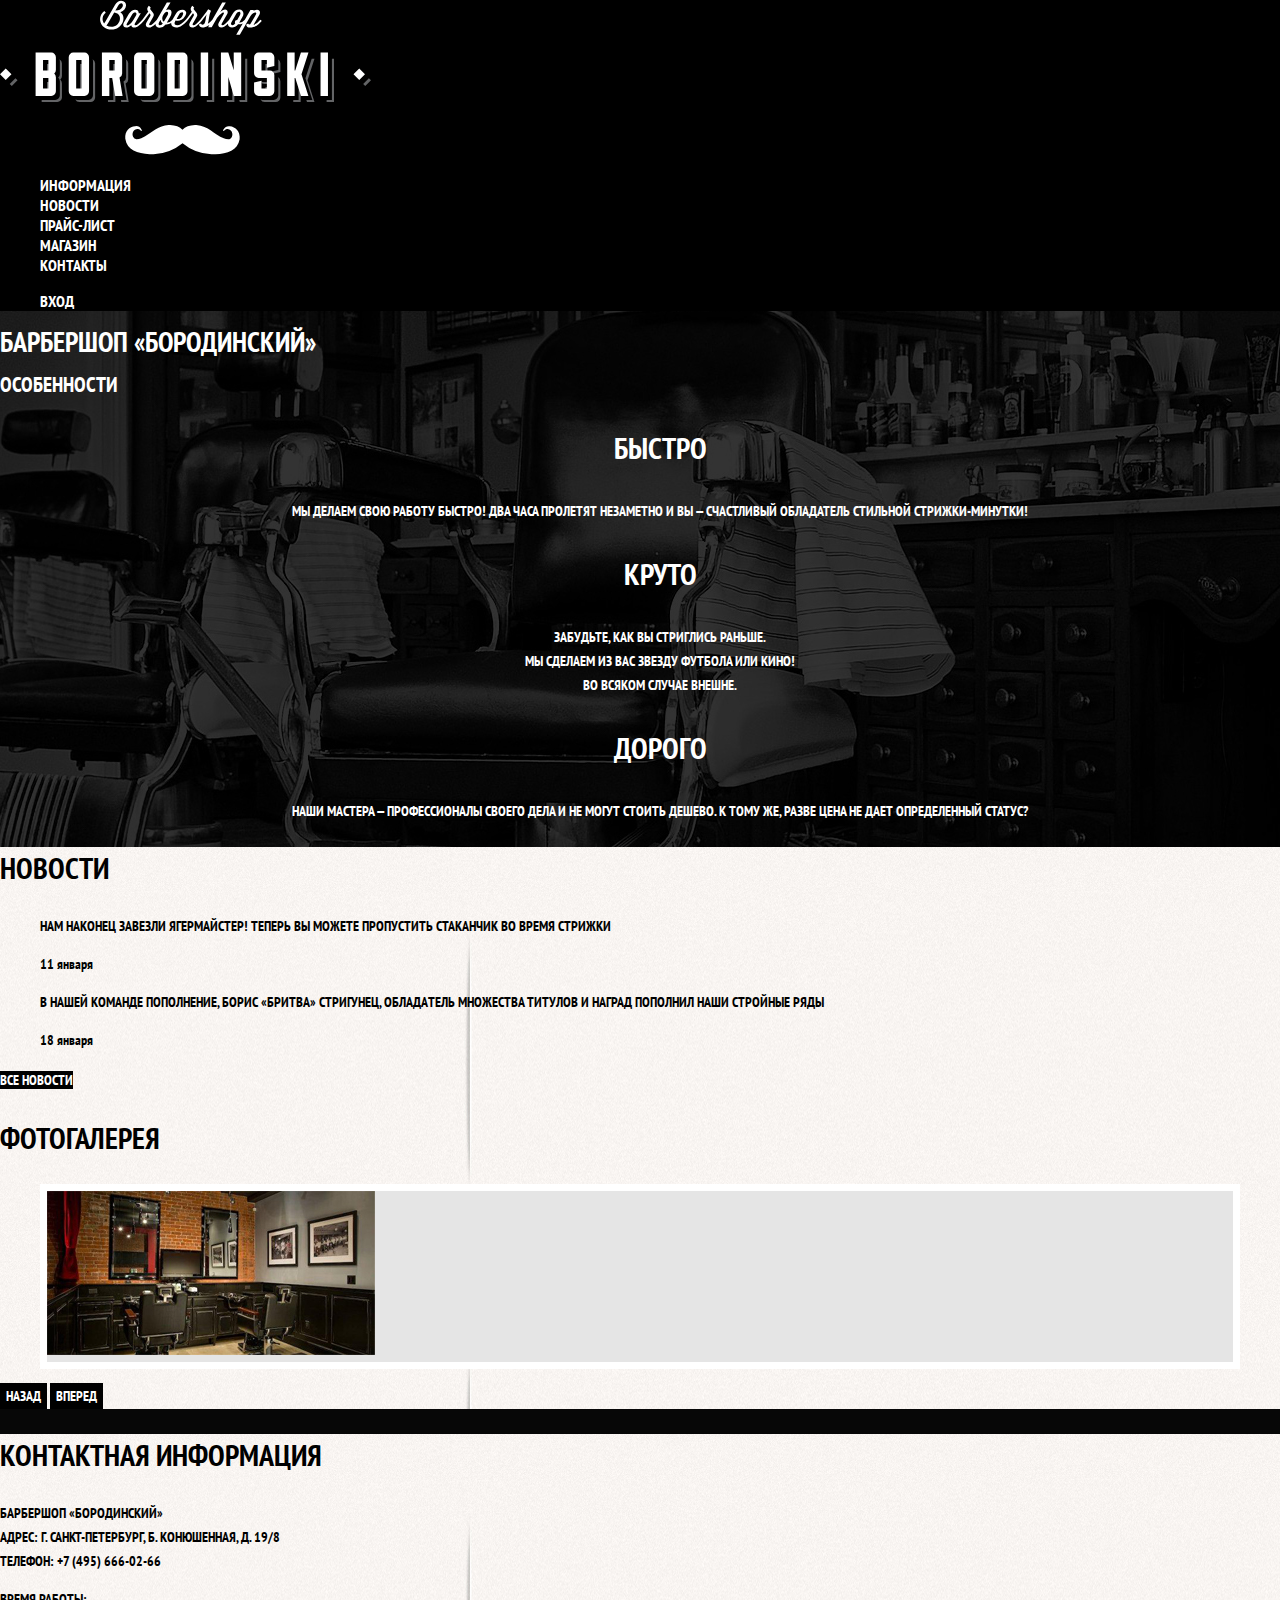
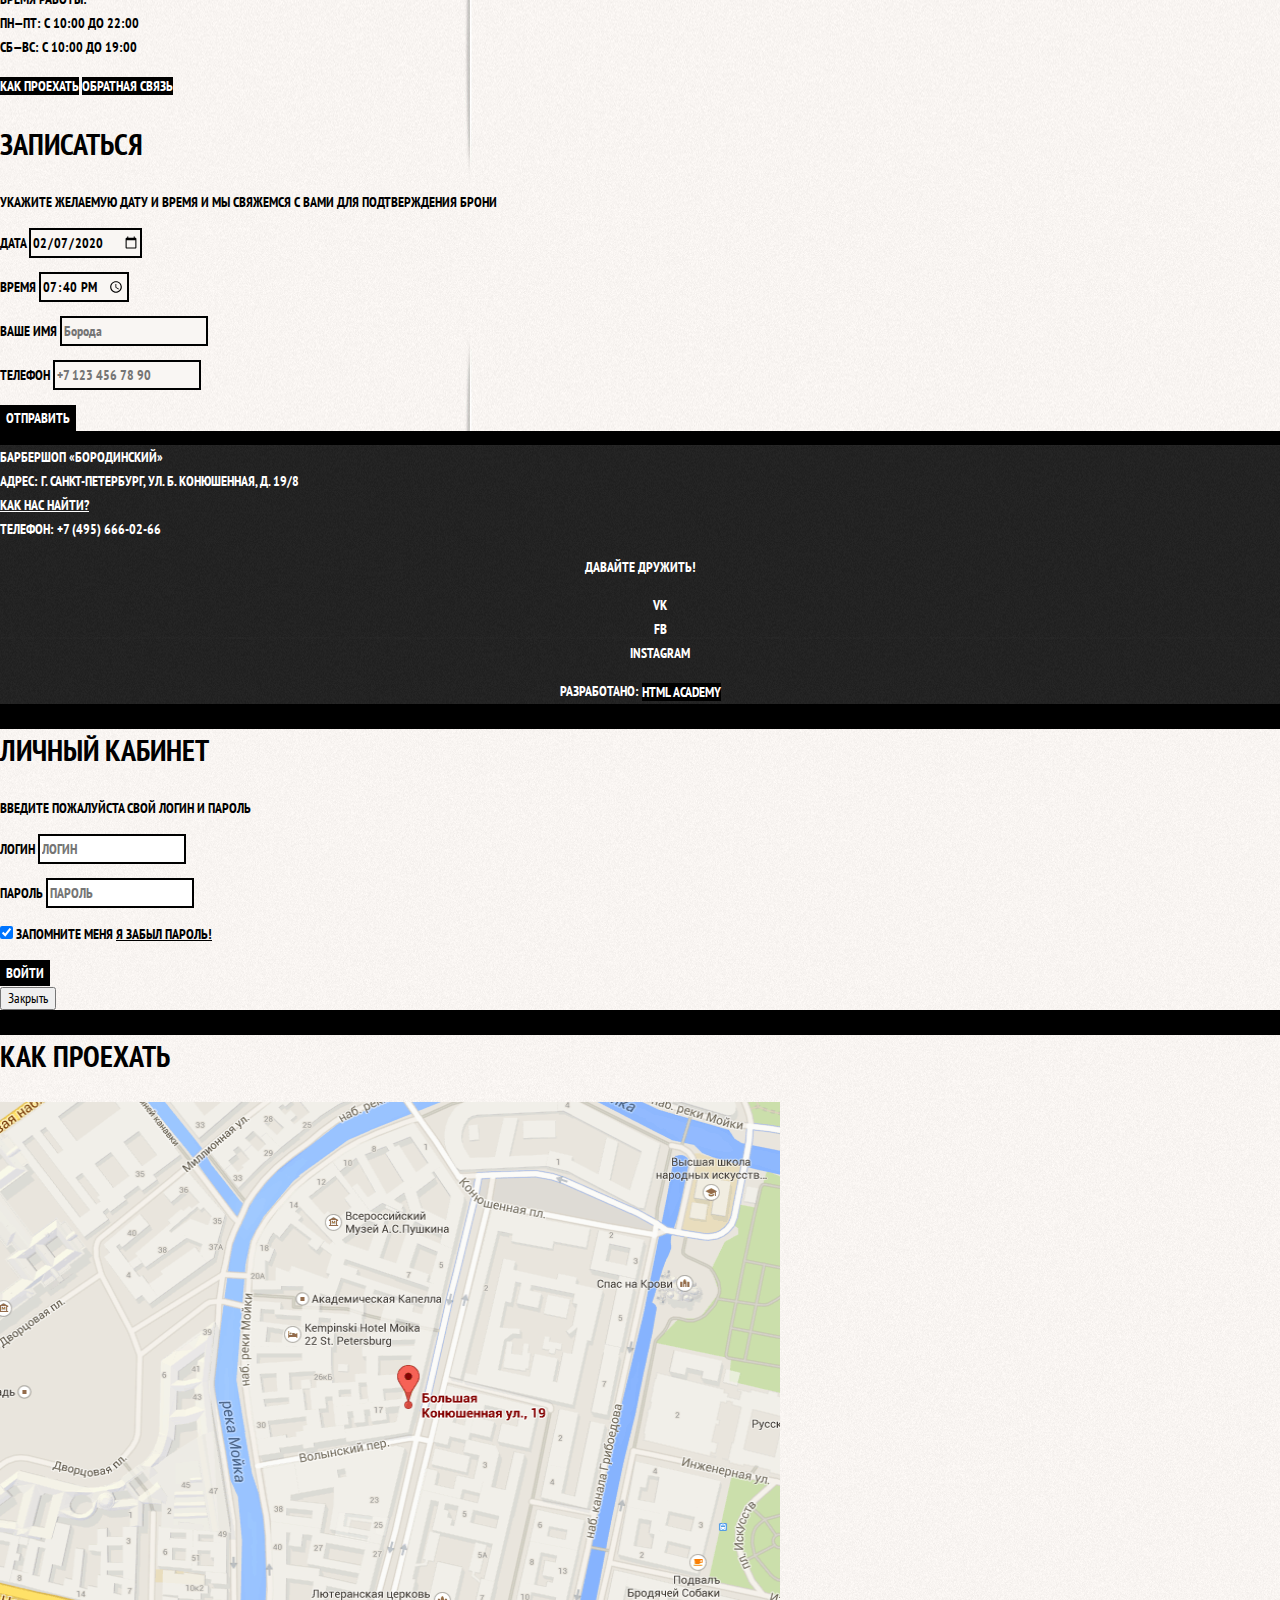
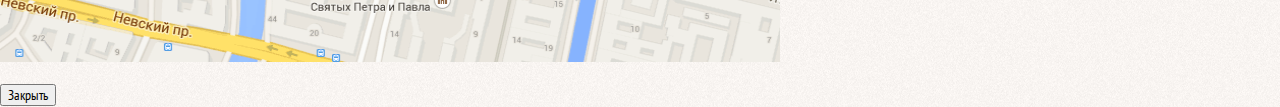
==== commit dabd7e5f: "Базовая стилизация" ====
--- a/index.html
+++ b/index.html
@@ -4,120 +4,125 @@
   <head>
     <meta charset="utf-8">
     <title>HTML Academy: Барбершоп «Бородинский»</title>
+    <link href="https://fonts.googleapis.com/css?family=PT+Sans+Narrow:400,700&display=swap&subset=cyrillic" rel="stylesheet">
+    <link rel="stylesheet" href="./css/normalize.css">
+    <link rel="stylesheet" href="./css/style.css">
   </head>
 
   <body>
-    <header>
-      <nav>
-        <a href="#">
+    <header class="main-header">
+      <nav class="main-navigation">
+        <a class="main-header-logo" href="index.html">
           <img src="./img/index-logo.svg" width="371" height="155" alt="Логотип барбершопа «Бородинский»">
         </a>
-        <ul>
-          <li><a href="info.htm">Информация</a></li>
-          <li><a href="news.htm">Новости</a></li>
-          <li><a href="price.htm">Прайс-лист</a></li>
-          <li><a href="shop.htm">Магазин</a></li>
-          <li><a href="contacts.htm">Контакты</a></li>
+        <ul class="site-navigation">
+          <li><a href="./info.html">Информация</a></li>
+          <li><a href="./news.html">Новости</a></li>
+          <li><a href="./shop-price.html">Прайс-лист</a></li>
+          <li><a href="./shop.html">Магазин</a></li>
+          <li><a href="./contacts.html">Контакты</a></li>
         </ul>
-        <ul>
+        <ul class="user-navigation">
           <li>
-            <a href="login.html">
-              Вход
-            </a>
+            <a class="login-link" href="login.html">Вход</a>
           </li>
         </ul>
       </nav>
     </header>
 
-    <main>
+    <main class="container">
       <h1 class="visually-hidden">Барбершоп «Бородинский»</h1>
-      <section>
+      <section class="features">
         <h2>Особенности</h2>
-        <ul>
-          <li>
+        <ul class="features-list">
+          <li class="feature-item">
             <h3>Быстро</h3>
             <p>Мы делаем свою работу быстро! Два часа пролетят незаметно и вы — счастливый обладатель стильной стрижки-минутки!</p>
           </li>
-          <li>
+          <li class="feature-item">
             <h3>Круто</h3>
             <p>забудьте, как вы стриглись раньше.<br>мы сделаем из вас звезду футбола или кино!<br>во всяком случае внешне.</p>
           </li>
-          <li>
+          <li class="feature-item">
             <h3>ДОРОГО</h3>
             <p>наши мастера — профессионалы своего дела и не могут стоить дешево. к тому же, разве цена не дает определенный статус?</p>
           </li>
         </ul>
       </section>
 
-      <section>
-        <h2>Новости</h2>
-        <ul>
-          <li>
-            <p>Нам наконец завезли ягермайстер! Теперь вы можете пропустить стаканчик во время стрижки</p>
-            <time datetime="2019-01-11">11 января</time>
-          </li>
-          <li>
-            <p>В нашей команде пополнение, борис «бритва» стригунец, обладaтель множества титулов и наград пополнил наши стройные ряды</p>
-            <time datetime="2019-01-18">18 января</time>
-          </li>
-        </ul>
-        <a href="news.html">Все новости</a>
-      </section>
+      <div class="index-columns">
+        <section class="news">
+          <h2>Новости</h2>
+          <ul class="news-list">
+            <li class="news-item">
+              <p>Нам наконец завезли ягермайстер! Теперь вы можете пропустить стаканчик во время стрижки</p>
+              <time datetime="2019-01-11">11 января</time>
+            </li>
+            <li class="news-item">
+              <p>В нашей команде пополнение, борис «бритва» стригунец, обладaтель множества титулов и наград пополнил наши стройные ряды</p>
+              <time datetime="2019-01-18">18 января</time>
+            </li>
+          </ul>
+          <a class="button" href="news.html">Все новости</a>
+        </section>
 
-      <section class="gallery">
-        <h2>Фотогалерея</h2>
-        <figure>
-          <a href="#">
-            <img src="./img/interior-photo.jpg" alt="Фото интерьера">
-          </a>
-        </figure>
-        <button type="button" name="photo-gallery-back">Назад</button>
-        <button type="button" name="photo-gallery-forward">Вперед</button>
-      </section>
+        <section class="gallery">
+          <h2>Фотогалерея</h2>
+          <figure class="gallery-content">
+            <a href="#">
+              <img src="./img/interior-photo.jpg" alt="Фото интерьера">
+            </a>
+          </figure>
+          <button class="button gallery-button gallery-button-back" type="button" name="photo-gallery-back">Назад</button>
+          <button class="button gallery-button gallery-button-next" type="button" name="photo-gallery-forward">Вперед</button>
+        </section>
+      </div>
 
-      <section>
-        <h2>Контактная информация</h2>
-        <p>
-          Барбершоп «бородинский»<br>
-          адрес: г. Санкт-Петербург, б. Конюшенная, д. 19/8<br>
-          телефон: +7 (495) 666-02-66
-        </p>
-        <p>
-          время работы:<br>
-          пн—пт: с 10:00 до 22:00<br>
-          сб—вс: с 10:00 до 19:00
-        </p>
-        <a href="map.html">Как проехать</a>
-        <a href="contacts.html">Обратная связь</a>
-      </section>
-
-      <section>
-        <h2>Записаться</h2>
-        <p>Укажите желаемую дату и время и мы свяжемся с вами для подтверждения брони</p>
-        <form action="https://echo.htmlacademy.ru" method="post">
+      <div class="index-columns">
+        <section class="contacts">
+          <h2>Контактная информация</h2>
           <p>
-            <label for="sign-up-date">Дата</label>
-            <input id="sign-up-date" type="date" name="date" value="2020-02-07">
+            Барбершоп «бородинский»<br>
+            адрес: г. Санкт-Петербург, б. Конюшенная, д. 19/8<br>
+            телефон: +7 (495) 666-02-66
           </p>
           <p>
-            <label for="sign-up-time">Время</label>
-            <input id="sign-up-time" type="time" name="time" value="19:40">
+            время работы:<br>
+            пн—пт: с 10:00 до 22:00<br>
+            сб—вс: с 10:00 до 19:00
           </p>
-          <p>
-            <label for="sign-up-name">Ваше имя</label>
-            <input id="sign-up-name" type="text" name="name" value="" placeholder="Борода">
-          </p>
-          <p>
-            <label for="sign-up-telephone">Телефон</label>
-            <input id="sign-up-telephone" type="tel" name="telephone" value="" placeholder="+7 123 456 78 90" pattern="\+[0-9]{11,}">
-          </p>
-          <button type="submit">Отправить</button>
-        </form>
-      </section>
+          <a class="button" href="map.html">Как проехать</a>
+          <a class="button" href="contacts.html">Обратная связь</a>
+        </section>
+
+        <section class="appointment">
+          <h2>Записаться</h2>
+          <p class="appointment-info">Укажите желаемую дату и время и мы свяжемся с вами для подтверждения брони</p>
+          <form class="appointment-form" action="https://echo.htmlacademy.ru" method="post">
+            <p class="appointment-item">
+              <label for="appointment-date">Дата</label>
+              <input id="appointment-date" type="date" name="date" value="2020-02-07">
+            </p>
+            <p class="appointment-item">
+              <label for="appointment-time">Время</label>
+              <input id="appointment-time" type="time" name="time" value="19:40">
+            </p>
+            <p class="appointment-item">
+              <label for="appointment-name">Ваше имя</label>
+              <input id="appointment-name" type="text" name="name" value="" placeholder="Борода">
+            </p>
+            <p class="appointment-item">
+              <label for="appointment-phone">Телефон</label>
+              <input id="appointment-phone" type="tel" name="telephone" value="" placeholder="+7 123 456 78 90" pattern="\+[0-9]{11,}">
+            </p>
+            <button class="button" type="submit">Отправить</button>
+          </form>
+        </section>
+      </div>
     </main>
 
-    <footer>
-      <p>
+    <footer class="main-footer">
+      <p class="footer-contacts">
         Барбершоп «Бородинский»<br>
         адрес: г. Санкт-Петербург, ул. б. Конюшенная, д. 19/8<br>
         <a href="map.html">как нас найти?</a><br>
@@ -126,45 +131,47 @@
       <div class="footer-social">
         <p>Давайте дружить!</p>
         <ul>
-          <li><a href="#">vk</a></li>
-          <li><a href="#">fb</a></li>
-          <li><a href="#">insta</a></li>
+          <li><a class="social-button" href="#">vk</a></li>
+          <li><a class="social-button" href="#">fb</a></li>
+          <li><a class="social-button" href="#">instagram</a></li>
         </ul>
-        <p>Разработано</p>
-        <a href="https://htmlacademy.ru/intensive/htmlcss" target="_blank">html academy</a>
+        <p class="footer-copyright">Разработано:
+          <a class="button" href="https://htmlacademy.ru/intensive/htmlcss" target="_blank">html academy</a>
+        </p>
       </div>
     </footer>
 
-    <section>
+    <section class="modal modal-login">
       <h2>Личный кабинет</h2>
       <p>Введите пожалуйста свой логин и пароль</p>
-      <form action="https://echo.htmlacademy.ru" method="post">
+      <form class="login-form" action="https://echo.htmlacademy.ru" method="post">
         <p>
           <label class="visually-hidden" for="user-login">Логин</label>
-          <input id="user-login" type="email" name="login" placeholder="Логин">
+          <input class="login-icon-user" id="user-login" type="text" name="login" placeholder="Логин">
         </p>
         <p>
-          <label class="visually-hidden" for="user-password">Логин</label>
-          <input id="user-password" type="password" name="password" placeholder="Пароль">
+          <label class="visually-hidden" for="user-password">Пароль</label>
+          <input class="login-icon-password" id="user-password" type="password" name="password" placeholder="Пароль">
         </p>
-        <p>
-          <label>
-            <input type="checkbox" name="remember" checked>
+        <p class="login-password-info">
+          <label class="login-checkbox">
+            <input class="visually-hidden" type="checkbox" name="remember" checked>
+            <span class="checkbox-indicator"></span>
             Запомните меня
           </label>
-          <a href="#">Я забыл пароль!</a>
+          <a class="restore" href="#">Я забыл пароль!</a>
         </p>
-      <button type="submit">Войти</button>
+      <button class="button" type="submit">Войти</button>
       </form>
-      <button type="button" name="window-close">Закрыть</button>
+      <button class="modal-close" type="button" name="window-close">Закрыть</button>
     </section>
 
-    <section>
-      <h2>Как проехать</h2>
+    <section class="modal modal-map">
+      <h2 class="visually-hidden">Как проехать</h2>
       <p>
         <img src="./img/map-small.png" width="780" height="560" alt="Офис компании по адресу ул. Большая Конюшенная 19/8, Санкт-Петербург">
       </p>
-      <button type="button" name="window-close">Закрыть</button>
+      <button class="modal-close" type="button" name="window-close">Закрыть</button>
     </section>
   </body>
 </html>
--- a/css/style.css
+++ b/css/style.css
@@ -0,0 +1,359 @@
+body {
+  margin: 0;
+  padding: 0;
+
+  font-family: 'PT Sans Narrow', Arial, sans-serif;
+  font-size: 14px;
+  line-height: 24px;
+  font-weight: 700;
+  color: #ffffff;
+  text-transform: uppercase;
+
+  background-color: #000000;
+  background-image: url("../img/Background.jpg");
+  background-position: top center;
+  background-repeat: no-repeat;
+}
+
+.inner-page {
+  color: #000000;
+
+  background-color: #fdfaf7;
+  background-image: url("../img/Background-light.jpg");
+  background-position: 0 0;
+  background-repeat: repeat;
+}
+
+a {
+  text-decoration: none;
+}
+
+.button {
+  font: inherit;
+  text-align: center;
+  color: #ffffff;
+  vertical-align: middle;
+  text-transform: uppercase;
+
+  background-color: #000000;
+  border: none;
+}
+
+.button:hover,
+.button:focus,
+.button:active {
+  background-color: #663d15;
+}
+
+.main-navigation {
+  font-size: 16px;
+  line-height: 20px;
+  color: #ffffff;
+
+  background-color: #000000;
+}
+
+.site-navigation,
+.user-navigation {
+  list-style: none;
+}
+
+.site-navigation a,
+.user-navigation a {
+  color: #ffffff;
+}
+
+.site-navigation a:hover,
+.site-navigation a:focus,
+.user-navigation a:hover,
+.user-navigation a:focus {
+  background-color: #242424;
+}
+
+.features-list {
+  list-style: none;
+}
+
+.feature-item {
+  text-align: center;
+}
+
+.feature-item h3 {
+  font-size: 30px;
+  line-height: 42px;
+}
+
+.index-columns {
+  color: #000000;
+  background-color: #fdfaf7;
+  background-image: url("../img/section-substrate-1.jpg");
+  background-position: 0 0;
+  background-repeat: repeat;
+}
+
+.index-columns h2 {
+  font-size: 30px;
+  line-height: 42px;
+}
+
+.news-list {
+  list-style: none;
+}
+
+.news-list time {
+  text-transform: none;
+}
+
+.gallery-content {
+  background-color: #e5e5e5;
+  border: 7px solid #ffffff;
+}
+
+.appointment-item input {
+  font: inherit;
+
+  background-color: #f9f6f3;
+  border: 2px solid #000101;
+}
+
+.appointment-item input:hover,
+.appointment-item input:focus,
+.appointment-item input:active {
+  border-color: #663d15;
+}
+
+.page-title {
+  font-size: 30px;
+  line-height: 42px;
+}
+
+.breadcrumbs {
+  list-style: none;
+}
+
+.breadcrumbs a {
+  color: #000000;
+}
+
+.breadcrumbs a:hover,
+.breadcrumbs a:focus {
+  text-decoration: underline;
+}
+
+.breadcrumbs-current {
+  color: #aba9a7;
+}
+
+.filter fieldset {
+  border: none;
+}
+
+.filter legend {
+  font-size: 24px;
+  line-height: 30px;
+}
+
+.filter ul {
+  list-style: none;
+  line-height: 18px;
+}
+
+.filter-input:hover + label,
+.filter-input:focus + label {
+  color: #663d15;
+}
+
+.filter-input:disabled + label {
+  color: #000000;
+
+  opacity: 0.5;
+}
+
+.catalog-list {
+  list-style: none;
+}
+
+.catalog-item {
+  background-color: #f8f8f8;
+  box-shadow: 0 0 10px rgba(0, 0, 0, 0.1);
+}
+
+.catalog-item:hover {
+  box-shadow: 0 0 10px rgba(0, 0, 0, 0.2);
+}
+
+
+.catalog-item a {
+  color: #000000;
+}
+
+.catalog-item h3 {
+  font-size: 14px;
+  line-height: 18px;
+}
+
+.catalog-category {
+  text-transform: none;
+}
+
+.catalog-item-price b {
+  font-size: 14px;
+  line-height: 20px;
+  text-align: center;
+
+  background-color: #e5e5e5;
+}
+
+.catalog-item-price .button {
+  line-height: 20px;
+  color: #ffffff;
+}
+
+.pagination-list {
+  list-style: none;
+}
+
+.pagination-item a {
+  color: #ffffff;
+
+  background-color: #000000;
+}
+
+.pagination-item a:hover,
+.pagination-item a:focus,
+.pagination-item a:active {
+  background-color: #663d15;
+}
+
+.pagination-item-current a {
+  color: #000000;
+
+  background-color: #ffffff;
+}
+
+.pagination-item-current a:hover,
+.pagination-item-current a:focus,
+.pagination-item-current a:active {
+  color: #000000;
+
+  background-color: #ffffff;
+}
+
+.product-photo-preview {
+  list-style: none;
+}
+
+.product-photo-preview li {
+  box-shadow: 0 0 10px 2px rgba(0, 0, 0, 0.1);
+}
+
+.product-photo-full {
+  box-shadow: 0 0 10px 2px rgba(0, 0, 0, 0.1);
+}
+
+.product-article {
+  text-align: right;
+  color: #aeaeae;
+}
+
+.product-price b {
+  line-height: 20px;
+  text-align: center;
+
+  background-color: #e5e5e5;
+}
+
+.product-info h3 {
+  font-size: 24px;
+  line-height: 30px;
+}
+
+.product-info ul {
+  list-style: none;
+}
+
+.main-footer {
+  color: #ffffff;
+
+  background-color: #222222;
+  background-image: url("../img/Background-footer.png");
+  background-position: 0 0;
+  background-repeat: repeat;
+}
+
+.footer-contacts a {
+  color: #ffffff;
+  text-decoration: underline;
+}
+
+.footer-contacts a:hover,
+.footer-contacts a:focus {
+  text-decoration: none;
+}
+
+.footer-social {
+  text-align: center;
+}
+
+.footer-social ul {
+  list-style: none;
+}
+
+.social-button {
+  color: #ffffff;
+}
+
+.footer-copyright {
+  text-align: center;
+}
+
+.footer-copyright .button:hover,
+.footer-copyright .button:focus {
+  color: #000000;
+
+  background-color: #ffffff;
+}
+
+.modal {
+  color: #000000;
+
+  border-color: #fdfaf7;
+  background-image: url("../img/Background-light.jpg");
+  background-position: 0 0;
+  background-repeat: repeat;
+}
+
+.modal h2 {
+  font-size: 30px;
+  line-height: 42px;
+}
+
+.login-form input[type="text"],
+.login-form input[type="password"] {
+  font: inherit;
+  color: #000000;
+  text-transform: uppercase;
+
+  border-color: #f9f6f3;
+  border: 2px solid #000000;
+}
+
+.login-form input:hover,
+.login-form input:focus {
+  border-color: #663d15;
+}
+
+.login-checkbox:hover,
+.login-checkbox:focus {
+  color: #663d15;
+}
+
+.restore {
+  color: #000000;
+  text-decoration: underline;
+}
+
+.restore:hover,
+.restore:focus {
+  text-decoration: none;
+}
